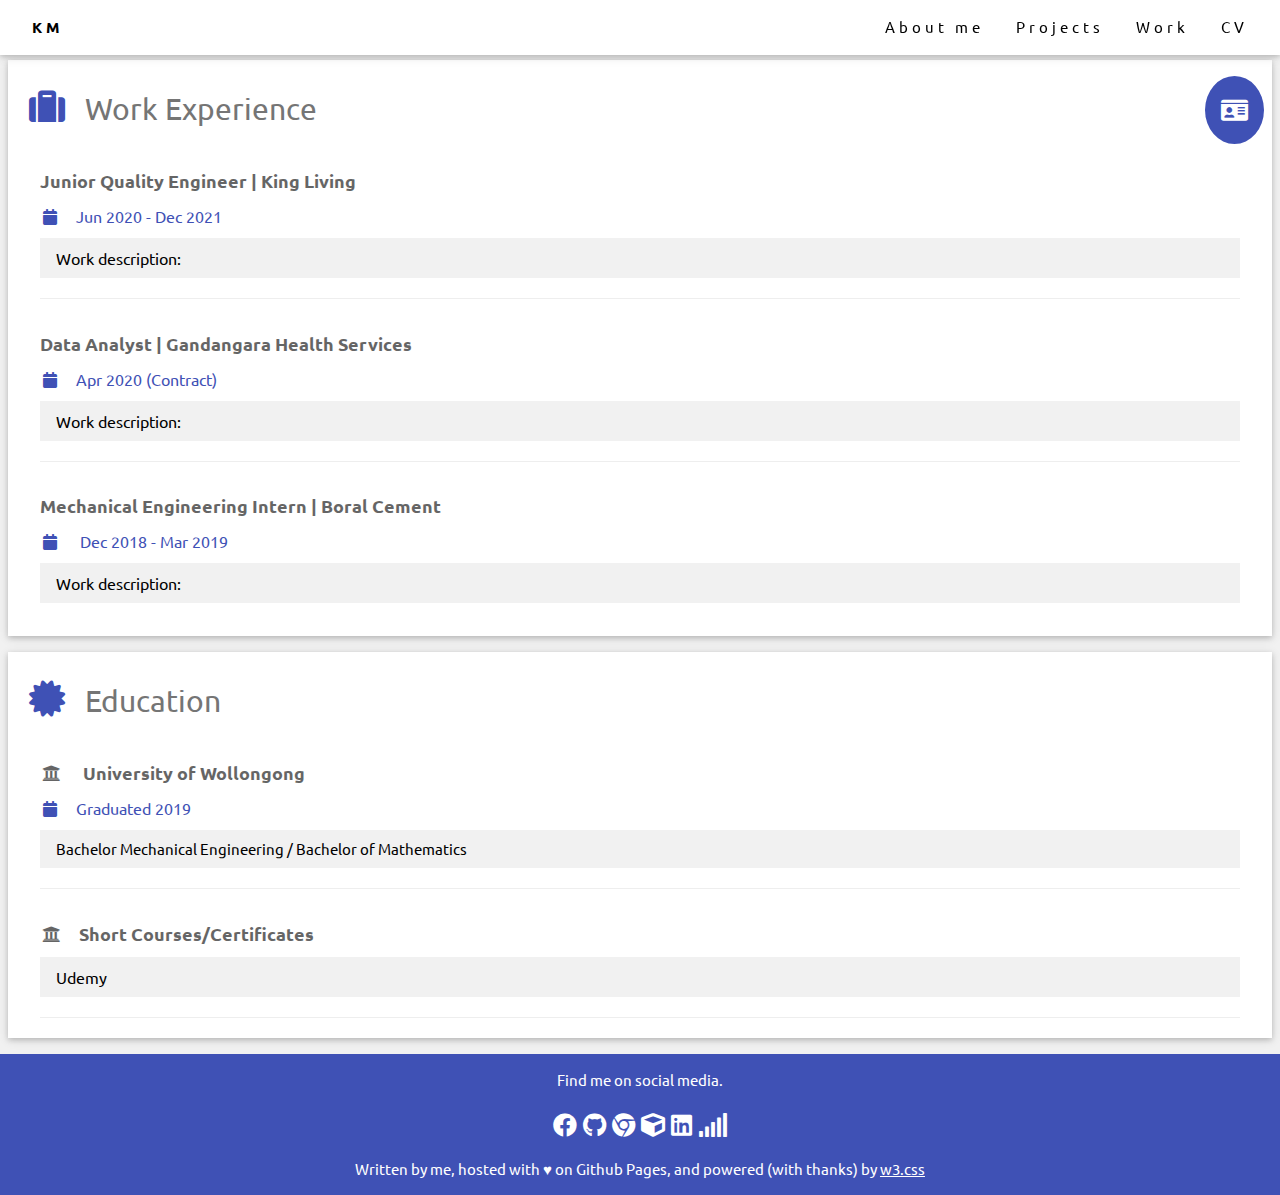
==== resume.html @ 915eda31 "removed development clutter" ====
<!DOCTYPE html>
<html>
<title>Resume</title>
<meta charset="UTF-8">
<meta name="viewport" content="width=device-width, initial-scale=1">
<link rel="stylesheet" href="https://www.w3schools.com/w3css/4/w3.css">
<link rel='stylesheet' href='https://fonts.googleapis.com/css?family=Roboto'>
<link rel="stylesheet" href="https://cdnjs.cloudflare.com/ajax/libs/font-awesome/5.15.4/css/all.min.css"
    integrity="sha512-1ycn6IcaQQ40/MKBW2W4Rhis/DbILU74C1vSrLJxCq57o941Ym01SwNsOMqvEBFlcgUa6xLiPY/NS5R+E6ztJQ=="
    crossorigin="anonymous" referrerpolicy="no-referrer" />
<link rel="stylesheet" href="https://cdnjs.cloudflare.com/ajax/libs/font-awesome/5.15.4/css/solid.min.css"
    integrity="sha512-tk4nGrLxft4l30r9ETuejLU0a3d7LwMzj0eXjzc16JQj+5U1IeVoCuGLObRDc3+eQMUcEQY1RIDPGvuA7SNQ2w=="
    crossorigin="anonymous" referrerpolicy="no-referrer" />
<link rel="stylesheet" href="https://raw.githubusercontent.com/km594/krispinmoutia/master/styles.css">
<!-- Import the component -->
<script type="module" src="https://unpkg.com/@google/model-viewer/dist/model-viewer.min.js"></script>
<!-- <script src="https://cdnjs.cloudflare.com/ajax/libs/prism/1.25.0/components/prism-powerquery.min.js"
    integrity="sha512-uq1mDYkZ8vbtBEBIoIwYUBBCoOPeQgE+KQ9EWdJ4rC52qteO2+h96q6BT9aADviiaVFbtghqyRlEjWlHDANf2w=="
    crossorigin="anonymous" referrerpolicy="no-referrer"></script> -->
<link rel="stylesheet" href="https://cdn.jsdelivr.net/npm/prismjs@1.20.0/themes/prism-okaidia.min.css">
<link rel="stylesheet"
    href="https://cdn.jsdelivr.net/npm/prismjs@1.20.0/plugins/line-numbers/prism-line-numbers.min.css">
<link rel="preconnect" href="https://fonts.googleapis.com">
<link rel="preconnect" href="https://fonts.gstatic.com" crossorigin>
<link rel="preconnect" href="https://fonts.googleapis.com">
<link rel="preconnect" href="https://fonts.gstatic.com" crossorigin>
<link href="https://fonts.googleapis.com/css2?family=Roboto:wght@100;300&family=Ubuntu:wght@300&display=swap"
    rel="stylesheet">
<style>
    .scaled {
        transform: scale(1);
        transition: scale 0.3s;
    }

    .scaled:hover {
        transform: scale(1.25);
    }

    .sidebar {
        height: 100%;
        width: 0;
        position: fixed;
        z-index: 1;
        top: 0;
        left: 0;
        background-color: #111;
        overflow-x: hidden;
        transition: 0.5s;
        /* padding-top: 60px; */
        color: white;
    }

    .sidebar a {
        padding: 8px 8px 8px 32px;
        text-decoration: none;
        font-size: 25px;
        color: #818181;
        display: block;
        transition: 0.3s;
    }

    .sidebar a:hover {
        color: #f1f1f1;
    }

    .sidebar .closebtn {
        z-index: 10;
        position: absolute;
        top: 0;
        right: 25px;
        font-size: 36px;
        margin-left: 50px;
    }

    #sidebar-overlay {
        top: 0;
        height: 100vh;
        width: 100vw;
        z-index: 0;
        background: black;
        position: absolute;
        opacity: 0.4;
    }

    .openbtn {
        font-size: 20px;
        cursor: pointer;
        background-color: #111;
        color: white;
        padding: 10px 15px;
        border: none;
    }

    .openbtn:hover {
        background-color: #444;
    }

    #main {
        transition: margin-left .5s;
        padding: 16px;
    }

    #topnav {
        transition: top 0.3s;
    }

    #hamburger-menu {
        position: fixed;
        width: 100%;
        z-index: 1;
        transition: top 0.3s;
    }

    /* .mobile-nav {
        display: none !important;
    } */

    /* On smaller screens, where height is less than 450px, change the style of the sidenav (less padding and a smaller font size) */
    @media screen and (max-height: 450px) {
        .sidebar {
            padding-top: 15px;
        }

        .sidebar a {
            font-size: 18px;
        }

        /* .mobile-nav {
            display: inline-block !important;
        } */
    }

    /* @media screen and (max-width: 600px) {
        .mobile-hide {
            display: none;
        }
    } */

    /* Add a black background color to the top navigation */
    .topnav {
        background-color: #333;
        overflow: hidden;
        position: fixed;
        transition: top 0.3s;
        /* Transition effect when sliding down (and up) */
    }

    /* Style the links inside the navigation bar */
    .topnav a {
        float: left;
        display: block;
        color: #f2f2f2;
        text-align: center;
        padding: 14px 16px;
        text-decoration: none;
        font-size: 17px;
    }

    /* Add an active class to highlight the current page */
    .active {
        background-color: #04AA6D;
        color: white;
    }

    /* Hide the link that should open and close the topnav on small screens */
    .topnav .icon {
        display: none;
    }

    /* Dropdown container - needed to position the dropdown content */
    .dropdown {
        float: left;
        overflow: hidden;
    }

    /* Style the dropdown button to fit inside the topnav */
    .dropdown .dropbtn {
        font-size: 17px;
        border: none;
        outline: none;
        color: white;
        padding: 14px 16px;
        background-color: inherit;
        font-family: inherit;
        margin: 0;
    }

    /* Style the dropdown content (hidden by default) */
    .dropdown-content {
        display: none;
        position: absolute;
        background-color: #f9f9f9;
        min-width: 160px;
        box-shadow: 0px 8px 16px 0px rgba(0, 0, 0, 0.2);
        z-index: 1;
    }

    /* Style the links inside the dropdown */
    .dropdown-content a {
        float: none;
        color: black;
        padding: 12px 16px;
        text-decoration: none;
        display: block;
        text-align: left;
    }

    /* Add a dark background on topnav links and the dropdown button on hover */
    .topnav a:hover,
    .dropdown:hover .dropbtn {
        background-color: #555;
        color: white;
    }

    /* Add a grey background to dropdown links on hover */
    .dropdown-content a:hover {
        background-color: #ddd;
        color: black;
    }

    /* Show the dropdown menu when the user moves the mouse over the dropdown button */
    .dropdown:hover .dropdown-content {
        display: block;
    }

    /* When the screen is less than 600 pixels wide, hide all links, except for the first one ("Home"). Show the link that contains should open and close the topnav (.icon) */
    @media screen and (max-width: 600px) {

        .topnav a:not(:first-child),
        .dropdown .dropbtn {
            display: none;
        }

        .topnav a.icon {
            float: right;
            display: block;
        }
    }

    /* The "responsive" class is added to the topnav with JavaScript when the user clicks on the icon. This class makes the topnav look good on small screens (display the links vertically instead of horizontally) */
    @media screen and (max-width: 600px) {
        .topnav.responsive {
            position: relative;
        }

        .topnav.responsive a.icon {
            position: absolute;
            right: 0;
            top: 0;
        }

        .topnav.responsive a {
            float: none;
            display: block;
            text-align: left;
        }

        .topnav.responsive .dropdown {
            float: none;
        }

        .topnav.responsive .dropdown-content {
            position: relative;
        }

        .topnav.responsive .dropdown .dropbtn {
            display: block;
            width: 100%;
            text-align: left;
        }
    }

    .dev-show {
        /* display: block !important; */
    }

    .dev-hide {
        /* display: none; */
    }

    .dark-mode {
        background-color: #333;
        color: white;
    }

    html,
    body,
    h1,
    h2,
    h3,
    h4,
    h5,
    h6 {
        font-family: "Ubuntu", sans-serif
    }

    code[class*="language-"],
    pre[class*="language-"] {
        /* white-space: normal !important; */
        word-break: break-word !important;
    }

    .slideUp {
        animation-name: slideUp;
        -webkit-animation-name: slideUp;
        animation-duration: 1s;
        -webkit-animation-duration: 1s;
        visibility: visible;
    }

    @keyframes slideUp {
        0% {
            opacity: 0;
            -webkit-transform: translateY(70%);
        }

        100% {
            opacity: 1;
            -webkit-transform: translateY(0%);
        }
    }

    @-webkit-keyframes slideUp {
        0% {
            opacity: 0;
            -webkit-transform: translateY(70%);
        }

        100% {
            opacity: 1;
            -webkit-transform: translateY(0%);
        }
    }

    #profile-pic {
        opacity: 0.5;
    }

    #navbar {
        background-color: #333;
        position: fixed;
        top: 0;
        width: 100%;
        display: block;
        transition: top 0.3s;
    }

    #navbar a {
        float: left;
        display: block;
        color: #f2f2f2;
        text-align: center;
        padding: 15px;
        text-decoration: none;
        font-size: 17px;
    }

    #navbar a:hover {
        background-color: #ddd;
        color: black;
    }

    /* Create the background for the splash */
    .full-page-splash.backdrop {
        background-color: black;
        color: white;
        /* z-index: 99999; */
        height: 100vh;
        width: 100vw;
    }

    /* .full-page-splash{
        top: 60px;
    } */

    .start-btn {
        height: calc(100vh/3);
    }

    .start-banner {
        height: calc(100vh/3);
        background-image: linear-gradient(rgba(0, 0, 0, 0.5), rgba(0, 0, 0, 0.5)), url("https://raw.githubusercontent.com/km594/krispinmoutia/master/pics/logo-2530x2530.png");
        background-color: black;
        background-position: center;
        background-repeat: no-repeat;
        background-size: contain;
        position: relative;
        font-size: larger;
    }

    .text-wrap {
        word-wrap: break-word;
        white-space: normal;
        /* flex-wrap: wrap; */
    }

    .full-width {
        margin-left: calc(50% - 50vw);
        margin-right: calc(50% - 50vw);
    }

    div.w3-sticky {
        position: -webkit-sticky;
        /* Safari */
        position: sticky;
        top: 0;
        height: 0;
        z-index: 1;
    }

    .w3-circle {
        /* height: 25px;
        width: 25px; */
        background-color: #bbb;
        border-radius: 50%;
        /* display: inline-block; */
    }

    .centre-vert {
        display: flex;
        justify-content: center;
        flex-direction: column;
    }
</style>

<body class="w3-light-grey">
    <!-- Navbar (sit on top) -->
    <div id="topnav" class="w3-top">
        <div class="w3-bar w3-white w3-wide w3-padding w3-card">
            <a href="#" class="w3-bar-item w3-button"><b>KM</b></a>
            <!-- Float links to the right. Hide them on small screens -->
            <a href="javascript:void(0);"
                class="w3-bar-item w3-right w3-button icon w3-hide-large w3-hide-medium w3-show-small"
                onclick="toggleShow('hamburger-menu');">&#9776;</a>
            <div id="navbar-items" class="w3-right w3-hide-small">
                <a href="#about" class="w3-bar-item w3-button">About me</a>
                <a href="#projects" class="w3-bar-item w3-button">Projects</a>
                <a href="#work" class="w3-bar-item w3-button">Work</a>
                <a href="https://km594.github.io/krispinmoutia/resume.html" class="w3-bar-item w3-button">CV</a>
                <!-- <a href="https://krispinm.w3spaces.com/resume" class="w3-bar-item w3-button">CV</a> -->
                <!-- add flip transition to resume page? -->
            </div>
        </div>
        <div id="hamburger-menu" class="w3-bar-block w3-hide w3-hide-medium w3-hide-large w3-white w3-card-4">
            <ul class="w3-ul w3-hoverable">
                <li><a href="#home" class="w3-bar-item w3-button" onclick="toggleShow('hamburger-menu')">Home</a></li>
                <li><a href="#projects" class="w3-bar-item w3-button"
                        onclick="toggleShow('hamburger-menu')">Projects</a></li>
                <li><a href="#work" class="w3-bar-item w3-button" onclick="toggleShow('hamburger-menu')">Work</a></li>
                <li><a href="#about" class="w3-bar-item w3-button" onclick="toggleShow('hamburger-menu')">About me</a>
                </li>
                </li>
                <li><a href="https://km594.github.io/krispinmoutia/resume.html" class="w3-bar-item w3-button"
                        onclick="toggleShow('hamburger-menu')">CV</a></li>
            </ul>
        </div>
    </div>

    <!-- Sticky summary button -->
    <div id="summary-button" class="w3-sticky w3-right" style="top: 50px;">
        <!-- <button class="w3-btn w3-green w3-circle w3-padding-16 w3-margin"><i class="fas fa-id-card"></i></button> -->
        <!-- <button class="w3-btn w3-red w3-circle w3-padding-16 w3-display-topright"><i class="fas fa-id-card"></i></button> -->
        <button class="w3-circle w3-button w3-indigo w3-margin w3-xlarge w3-padding-16"
            onclick="toggleSidebar();toggleShow('sidebar-overlay')" title="Summary"><i class="fas fa-id-card"></i></button>
    </div>
    <!-- Navbar -->
    <div id="navbar" class="w3-top w3-margin-bottom topnav w3-hide">
        <div class="w3-bar w3-grey">
            <a href="javascript:void(0)" class="w3-bar-item w3-button w3-mobile w3-indigo" style="width:33%">Home</a>
            <a href="javascript:void(0)" onmouseover="this.innerHTML = 'Coming soon!'"
                onmouseout="this.innerHTML = 'Analytics'" class="w3-bar-item w3-button w3-mobile"
                style="width:33%">Analytics</a>
            <a href="javascript:void(0)" onmouseover="this.innerHTML = 'Coming soon!'"
                onmouseout="this.innerHTML = 'Engineering'" class="w3-bar-item w3-button w3-mobile"
                style="width:33%">Engineering</a>
        </div>
    </div>
    <!-- Page Container -->
    <div id="sidebar-overlay" class="w3-hide">
        <span>&nbsp;</span>
    </div>
    <div id="mySidebar" class="sidebar">
        <a href="javascript:void(0)" class="closebtn" onclick="closeSidebar()">&#10006;</a>
        <div id="info-panel" class="">
            <!-- <div id="info-panel" class="w3-third"> -->
            <div class="w3-white w3-text-grey w3-card-4">
                <div class="w3-display-container">
                    <div class="dev-show" style="background-color: black">
                        <img id="profile-pic"
                            src="https://raw.githubusercontent.com/km594/krispinmoutia/master/pics/profile_pic.jpg"
                            style="width:100%" alt="Avatar">
                    </div>
                    <!-- <caption class="w3-center">
                        Krispin Moutia
                    </caption> -->
                    <div class="w3-display-bottommiddle w3-container w3-text-white w3-indigo w3-block w3-center"
                        style="position:inherit !important;">
                        <h3 style="white-space: nowrap">Krispin Moutia</h3>
                    </div>
                </div>
                <div class="w3-container">
                    <p><i class="fa fa-briefcase fa-fw w3-margin-right w3-large w3-text-indigo"></i>Data Analyst |
                        Engineer | Developer</p>
                    <p><i class="fa fa-home fa-fw w3-margin-right w3-large w3-text-indigo"></i>Sydney, NSW</p>
                    <p><i class="fa fa-envelope fa-fw w3-margin-right w3-large w3-text-indigo"></i>kmoutia594@gmail.com
                    </p>
                    <!-- <p><i class="fa fa-phone fa-fw w3-margin-right w3-large w3-text-indigo"></i>1224435534</p> -->
                    <hr>

                    <p class="w3-large"><b><i class="fa fa-asterisk fa-fw w3-margin-right w3-text-indigo"></i>Skills</b>
                    </p>
                    <div style="overflow-y: auto">
                        <p>Mechanical Engineering</p>
                        <div class="w3-light-grey w3-round-xlarge w3-small">
                            <div class="w3-container w3-center w3-round-xlarge w3-indigo" style="width:90%">&nbsp;
                            </div>
                        </div>
                        <p>Data Analytics</p>
                        <div class="w3-light-grey w3-round-xlarge w3-small">
                            <div class="w3-container w3-center w3-round-xlarge w3-indigo" style="width:90%">
                                <div class="w3-center w3-text-white">&nbsp;</div>
                            </div>
                        </div>
                        <p>Quality Engineering</p>
                        <div class="w3-light-grey w3-round-xlarge w3-small">
                            <div class="w3-container w3-center w3-round-xlarge w3-indigo" style="width:85%">&nbsp;
                            </div>
                        </div>
                        <p>Web Development</p>
                        <div class="w3-light-grey w3-round-xlarge w3-small">
                            <div class="w3-container w3-center w3-round-xlarge w3-indigo" style="width:75%">&nbsp;
                            </div>
                        </div>
                    </div>
                    <br>

                    <p class="w3-large w3-text-theme">
                        <b><i class="fa fa-code fa-fw w3-margin-right w3-text-indigo"></i>Languages</b>
                    </p>
                    <div>
                        <!-- <div style="max-height: 30vh; overflow-y: auto"> -->
                        <p>Python</p>
                        <div class="w3-light-grey w3-round-xlarge w3-small w3-margin-right">
                            <div class="w3-container w3-center w3-round-xlarge w3-indigo" style="width:100%">&nbsp;
                            </div>
                        </div>
                        <!-- <div class="w3-light-grey w3-round-xlarge w3-small">
                    <div class="w3-round-xlarge w3-indigo" style="height:24px;width:100%"></div>
                </div> -->
                        <p>Power Query M</p>
                        <div class="w3-light-grey w3-round-xlarge w3-small w3-margin-right">
                            <div class="w3-container w3-center w3-round-xlarge w3-indigo" style="width:90%">&nbsp;
                            </div>
                        </div>
                        <!-- <div class="w3-light-grey w3-round-xlarge">
                    <div class="w3-round-xlarge w3-indigo" style="height:24px;width:90%"></div>
                </div> -->
                        <p>DAX</p>
                        <div class="w3-light-grey w3-round-xlarge w3-small w3-margin-right">
                            <div class="w3-container w3-center w3-round-xlarge w3-indigo" style="width:80%">&nbsp;
                            </div>
                        </div>
                        <!-- <div class="w3-light-grey w3-round-xlarge">
                    <div class="w3-round-xlarge w3-indigo" style="height:24px;width:80%"></div>
                </div> -->
                        <p>VBA</p>
                        <div class="w3-light-grey w3-round-xlarge w3-small w3-margin-right">
                            <div class="w3-container w3-center w3-round-xlarge w3-indigo" style="width:80%">&nbsp;
                            </div>
                        </div>
                        <!-- <div class="w3-light-grey w3-round-xlarge">
                    <div class="w3-round-xlarge w3-indigo" style="height:24px;width:80%"></div>
                </div> -->
                        <p>MATLAB</p>
                        <div class="w3-light-grey w3-round-xlarge w3-small w3-margin-right">
                            <div class="w3-container w3-center w3-round-xlarge w3-indigo" style="width:80%">&nbsp;
                            </div>
                        </div>
                        <!-- <div class="w3-light-grey w3-round-xlarge">
                    <div class="w3-round-xlarge w3-indigo" style="height:24px;width:80%"></div>
                </div> -->
                        <p>JavaScript/TypeScript</p>
                        <div class="w3-light-grey w3-round-xlarge w3-small w3-margin-right">
                            <div class="w3-container w3-center w3-round-xlarge w3-indigo" style="width:70%">&nbsp;
                            </div>
                        </div>
                        <!-- <div class="w3-light-grey w3-round-xlarge">
                    <div class="w3-round-xlarge w3-indigo" style="height:24px;width:70%"></div>
                </div> -->
                        <br>
                    </div>
                </div>
            </div>

            <!-- End Left Column -->
        </div>
    </div>
    <!-- Add w3-hide to main-content -->
    <div id="main-content" class="w3-content w3-margin-top w3-mobile"
        style="max-width:1400px; margin-top: 60px!important;">
        <!-- The Grid -->
        <div class="w3-row-padding">

            <!-- Right Column -->
            <div id="content-panel" class="">

                <div class="w3-container w3-card w3-white w3-margin-bottom">
                    <h2 class="w3-text-grey w3-padding-16">
                        <i class="fa fa-suitcase fa-fw w3-margin-right w3-xxlarge w3-text-indigo"></i>Work Experience
                    </h2>
                    <div class="w3-container">
                        <h5 class="w3-opacity"><b>Junior Quality Engineer | King Living</b></h5>
                        <h6 class="w3-text-indigo"><i class="fa fa-calendar fa-fw w3-margin-right"></i>Jun 2020 - Dec
                            2021
                        </h6>
                        <h6>
                            <button onclick="toggleShow('job1')" class="w3-button w3-light-grey w3-block w3-left-align">
                                Work description:
                            </button>
                        </h6>
                        <div id="job1" class="w3-hide w3-card dev-show">
                            <ul class="w3-ul ">
                                <li class="">
                                    <button class="w3-button w3-white w3-block w3-left-align"
                                        onclick="toggleShow('work-0-0')">
                                        Quality Improvement
                                        <!-- <a href="javascript:void(0)" onclick="toggleShow('work-0-0')">Quality improvement</a> -->
                                    </button>
                                    <div id="work-0-0" class="w3-hide dev-show">
                                        <ul class="w3-ul">
                                            <li class="w3-hover-light-grey">Consumer data analysis</li>
                                            <li class="w3-hover-light-grey">Troubleshooting</li>
                                            <li class="w3-hover-light-grey">Process improvement</li>
                                        </ul>
                                    </div>
                                </li>
                                <li class="">
                                    <button class="w3-button w3-white w3-block w3-left-align"
                                        onclick="toggleShow('work-0-1')">Product design</button>
                                </li>
                                <li class="">
                                    <button class="w3-button w3-white w3-block w3-left-align"
                                        onclick="toggleShow('work-0-2')">Process design</button>
                                </li>
                                <li class="">
                                    <button class="w3-button w3-white w3-block w3-left-align"
                                        onclick="toggleShow('work-0-3')">Factory planning</button>
                                </li>
                                <li class="">
                                    <button class="w3-button w3-white w3-block w3-left-align"
                                        onclick="toggleShow('work-0-4')">Project management</button>
                                </li>
                                <li class="">
                                    <button class="w3-button w3-white w3-block w3-left-align"
                                        onclick="toggleShow('work-0-5')">Business intelligence &amp; reporting</button>
                                </li>
                                <li class="">
                                    <button class="w3-button w3-white w3-block w3-left-align"
                                        onclick="toggleShow('work-0-6')">Report development (Python/Power
                                        BI/SAP)</button>
                                </li>
                                <li class="">
                                    <button class="w3-button w3-white w3-block w3-left-align"
                                        onclick="toggleShow('work-0-7')">Web development</button>
                                </li>
                                <li class="">
                                    <button class="w3-button w3-white w3-block w3-left-align"
                                        onclick="toggleShow('work-0-8')">Machine learning</button>
                                </li>
                            </ul>
                        </div>
                        <hr>
                    </div>
                    <div class="w3-container">
                        <h5 class="w3-opacity"><b>Data Analyst | Gandangara Health Services</b></h5>
                        <h6 class="w3-text-indigo"><i class="fa fa-calendar fa-fw w3-margin-right"></i>Apr 2020
                            (Contract)</h6>
                        <h6>
                            <button onclick="toggleShow('job2')" class="w3-button w3-light-grey w3-block w3-left-align">
                                Work description:
                            </button>
                        </h6>
                        <div id="job2" class="w3-hide  dev-show">
                            <ul class="w3-ul w3-hoverable w3-card">
                                <li>Reporting &amp; analytics</li>
                            </ul>
                        </div>
                        <hr>
                    </div>
                    <div class="w3-container">
                        <h5 class="w3-opacity"><b>Mechanical Engineering Intern | Boral Cement</b></h5>
                        <h6 class="w3-text-indigo"><i class="fa fa-calendar fa-fw w3-margin-right"></i> Dec 2018 - Mar
                            2019</h6>
                        <h6>
                            <button onclick="toggleShow('job3')" class="w3-button w3-light-grey w3-block w3-left-align">
                                Work description:
                            </button>
                        </h6>
                        <div id="job3" class="w3-hide dev-show">
                            <ul class="w3-ul  w3-card">
                                <li>Mechanical engineering</li>
                                <li>Project management</li>
                            </ul>
                        </div>
                        <br>
                    </div>
                </div>

                <div class="w3-container w3-card w3-white w3-margin-bottom">
                    <h2 class="w3-text-grey w3-padding-16">
                        <i class="fa fa-certificate fa-fw w3-margin-right w3-xxlarge w3-text-indigo"></i>Education
                    </h2>
                    <div class="w3-container">
                        <h5 class="w3-opacity"><i class="fa fa-university fa-fw w3-margin-right"></i>
                            <b>University of Wollongong</b>
                        </h5>
                        <h6 class="w3-text-indigo">
                            <i class="fa fa-calendar fa-fw w3-margin-right"></i>Graduated 2019
                        </h6>
                        <button onclick="toggleShow('uni')"
                            class="w3-button w3-light-grey w3-block w3-left-align text-wrap">
                            Bachelor Mechanical Engineering / Bachelor of Mathematics</button>
                        <div id="uni" class="w3-hide w3-border">
                            <ul class="w3-ul w3-hoverable">
                                <li><a href="javascript:void(0)" onclick="toggleShow('uni-certs')">Certificates</a>
                                    <div id="uni-certs" class="w3-hide">
                                        <ul class="w3-ul ">
                                            <img src="https://krispinm.w3spaces.com/BMath_Testamur.jpg"
                                                style="width:100%;">
                                            <hr>
                                            <img src="https://krispinm.w3spaces.com/BE_Testamur.jpg"
                                                style="width:100%;">
                                        </ul>
                                    </div>
                                </li>
                            </ul>
                        </div>
                        <hr>
                    </div>
                    <div class="w3-container">
                        <h5 class="w3-opacity"><i class="fa fa-university fa-fw w3-margin-right"></i><b>Short
                                Courses/Certificates</b></h5>
                        <h6 class="w3-text-indigo">
                            <button onclick="toggleShow('courses1')"
                                class="w3-button w3-light-grey w3-block w3-left-align">
                                Udemy
                            </button>
                        </h6>
                        <div id="courses1" class="w3-hide w3-card">
                            <ul class="w3-ul w3-hoverable">
                                <li><a
                                        href="https://www.udemy.com/share/101qYw3@DErRY6vwxH1xu_rbcvy0sPk_DNWztECVymsWe1fkJfQMplrT87gulDncHvdy6xpu/">The
                                        Complete Web Developer Bootcamp</a></li>
                                <li><a
                                        href="https://www.udemy.com/share/101Yp63@O47toeVT7rovB0hYAo4VChU1i-CuSQ9VE_IBpxK1uRPMpyHffklkUs-RFb7QFr34/">Modern
                                        Javascript from the Beginning</a></li>
                                <li><a
                                        href="https://www.udemy.com/share/101WfW3@wDykQILIKfTClJZSPMD22xsRnwZ658hwJmKl42ZlKFc3MbmiiLoxiZ_C4iEOCOTB/">Machine
                                        Learning A-Z</a></li>
                                <li><a
                                        href="https://www.udemy.com/share/101Wac3@yhqIOxMT5fyZZAkr_xziKDMQgfUq9uzFduQqlxsNwvK2Fk_UVP9Oq9UlQ5I2FYqT/">Learn
                                        Python Programming Masterclass</a></li>
                                <li><a
                                        href="https://www.udemy.com/share/101WeW3@yRsxYpIVFfRv9Gw4Dd5Sm74Z2la04JgGJsJSGyXl9x0ndRJPHZp3o3ABKwSpcwth/">Automate
                                        the Boring Stuff with Python</a></li>
                                <li><a
                                        href="https://www.udemy.com/share/101Wn03@glr6d0AR27ExoNzlSn1tYljcp5S_78r5yLmrYl84xsMK5L6-mf15o7t7Tq0X9slU/">Java
                                        Programming Masterclass</a></li>
                                <li><a
                                        href="https://www.udemy.com/share/101WsU3@sRDqF3E52o4chGQ33ZDZhixPp6GtLFBECen2CyRxLo2sFHRW12xFb5gPo3dxYmFi/">The
                                        Complete SQL Bootcamp</a></li>
                            </ul>
                        </div>
                        <hr>
                    </div>
                </div>

                <!-- End Right Column -->
            </div>

            <!-- End Grid -->
        </div>

        <!-- End Page Container -->
    </div>
    <script>
        // toggles display of elements selected by id
        function toggleShow(id) {
            var x = document.getElementById(id);
            // TODO: check display state
            // show
            if (!x.classList.contains("w3-show")) {
                x.classList.add("w3-show");
                if (x.classList.contains("w3-hide")) {
                    x.classList.remove("w3-hide");
                }
            } else {
                //hide
                if (x.classList.contains("w3-show")) {
                    x.classList.remove("w3-show");
                }
                if (id == "hamburger-menu") {
                    setTimeout(() => { x.classList.add("w3-hide"); }, 300);
                } else {
                    x.classList.add("w3-hide");
                }
            }
            setMenuPos();
        }

        function setMenuPos() {
            const hamburgerMenu = document.getElementById('hamburger-menu');
            const topnav = document.getElementById('topnav');
            if (hamburgerMenu.classList.contains("w3-show")) {
                hamburgerMenu.style.top = topnav.offsetHeight.toString() + 'px'
            } else {
                hamburgerMenu.style.top = '-600px';
            }
        }

        function toggleSidebar() {
            var sidebar = document.getElementById("mySidebar");
            var mainContent = document.getElementById("main");
            // check for screen width
            if (window.innerWidth > 1000) {
                // check for sidebar state
                if (sidebar.style.width === "0px" || sidebar.style.width === "") {
                    sidebar.style.width = "33%";
                    mainContent.style.marginLeft = "33%";
                } else {
                    sidebar.style.width = "0";
                    mainContent.style.marginLeft = "0";
                }
            } else if (window.innerWidth > 600) {
                if (sidebar.style.width === "0px" || sidebar.style.width === "") {
                    sidebar.style.width = "50%";
                    mainContent.style.marginLeft = "50%";
                } else {
                    sidebar.style.width = "0";
                    mainContent.style.marginLeft = "0";
                }
            } else {
                if (sidebar.style.width === "0px" || sidebar.style.width === "") {
                    sidebar.style.width = "100%";
                    mainContent.style.marginLeft = "100%";
                } else {
                    sidebar.style.width = "0";
                    mainContent.style.marginLeft = "0";
                }
            }
        }

        function closeSidebar() {
            document.getElementById("mySidebar").style.width = "0";
            document.getElementById("main").style.marginLeft = "0";
            toggleShow("sidebar-overlay");
        }

        var prevScrollpos = window.pageYOffset;
        window.onscroll = function () {

            // collapsing navbar
            const currentScrollPos = window.pageYOffset;
            const topnav = document.getElementById("topnav");
            const hamburgerMenu = document.getElementById("hamburger-menu");
            const topnavHeight = topnav.style.height
            // hide hamburger-menu
            hamburgerMenu.style.top = "-600px";
            if (hamburgerMenu.classList.contains('w3-show')) {
                toggleShow("hamburger-menu");
            }
            if (prevScrollpos > currentScrollPos) { //scrolling down
                // move navbar to top of screen
                topnav.style.top = "0";
            } else { //scrolling up
                // move navbar off page
                topnav.style.top = "-60px";
            }
            // }
            prevScrollpos = currentScrollPos;
            if (prevScrollpos == 0) {
                topnav.classList.remove("w3-border-bottom");
            } else {
                if (!topnav.classList.contains("w3-border-bottom")) {
                    topnav.classList.add("w3-border-bottom");
                }
            }

        }
        
    </script>

</body>
<footer>
    <!-- script tag -->
    <script src="https://cdn.jsdelivr.net/npm/prismjs@1.20.0/prism.min.js"></script>
    <script src="https://cdn.jsdelivr.net/npm/prismjs@1.20.0/plugins/line-numbers/prism-line-numbers.min.js"></script>

    <!-- All individual language files -->
    <script src="https://cdn.jsdelivr.net/npm/prismjs@1.20.0/components/prism-dax.min.js"></script>
    <script src="https://cdn.jsdelivr.net/npm/prismjs@1.20.0/components/prism-powerquery.min.js"></script>
    <div class="w3-container w3-indigo w3-center">
        <p>Find me on social media.</p>
        <div class="w3-xlarge">
            <a href="javascript:void(0)"><i class="fab fa-facebook w3-hover-opacity scaled"></i></a>
            <a href="https://github.com/km594"><i class="fab fa-github w3-hover-opacity scaled"></i></a>
            <a href="javascript:void(0)"><i class="fab fa-chrome w3-hover-opacity scaled"></i></a>
            <a href="https://grabcad.com/krispin.moutia-2"><i class="fa fa-cube w3-hover-opacity scaled"></i></a>
            <a href="https://www.linkedin.com/in/kmoutia594/"><i
                    class="fab fa-linkedin w3-hover-opacity scaled"></i></a>
            <a href="javascript:void(0)"><i class="fa fa-signal w3-hover-opacity scaled"></i></a>
        </div>
        <p class="">Written by me, hosted with &#9829; on Github Pages, and powered (with thanks) by <a
                href="https://www.w3schools.com/w3css/default.asp" title="W3.CSS" target="_blank"
                class="w3-hover-text-green">w3.css</a></p>
    </div>
</footer>

</html>
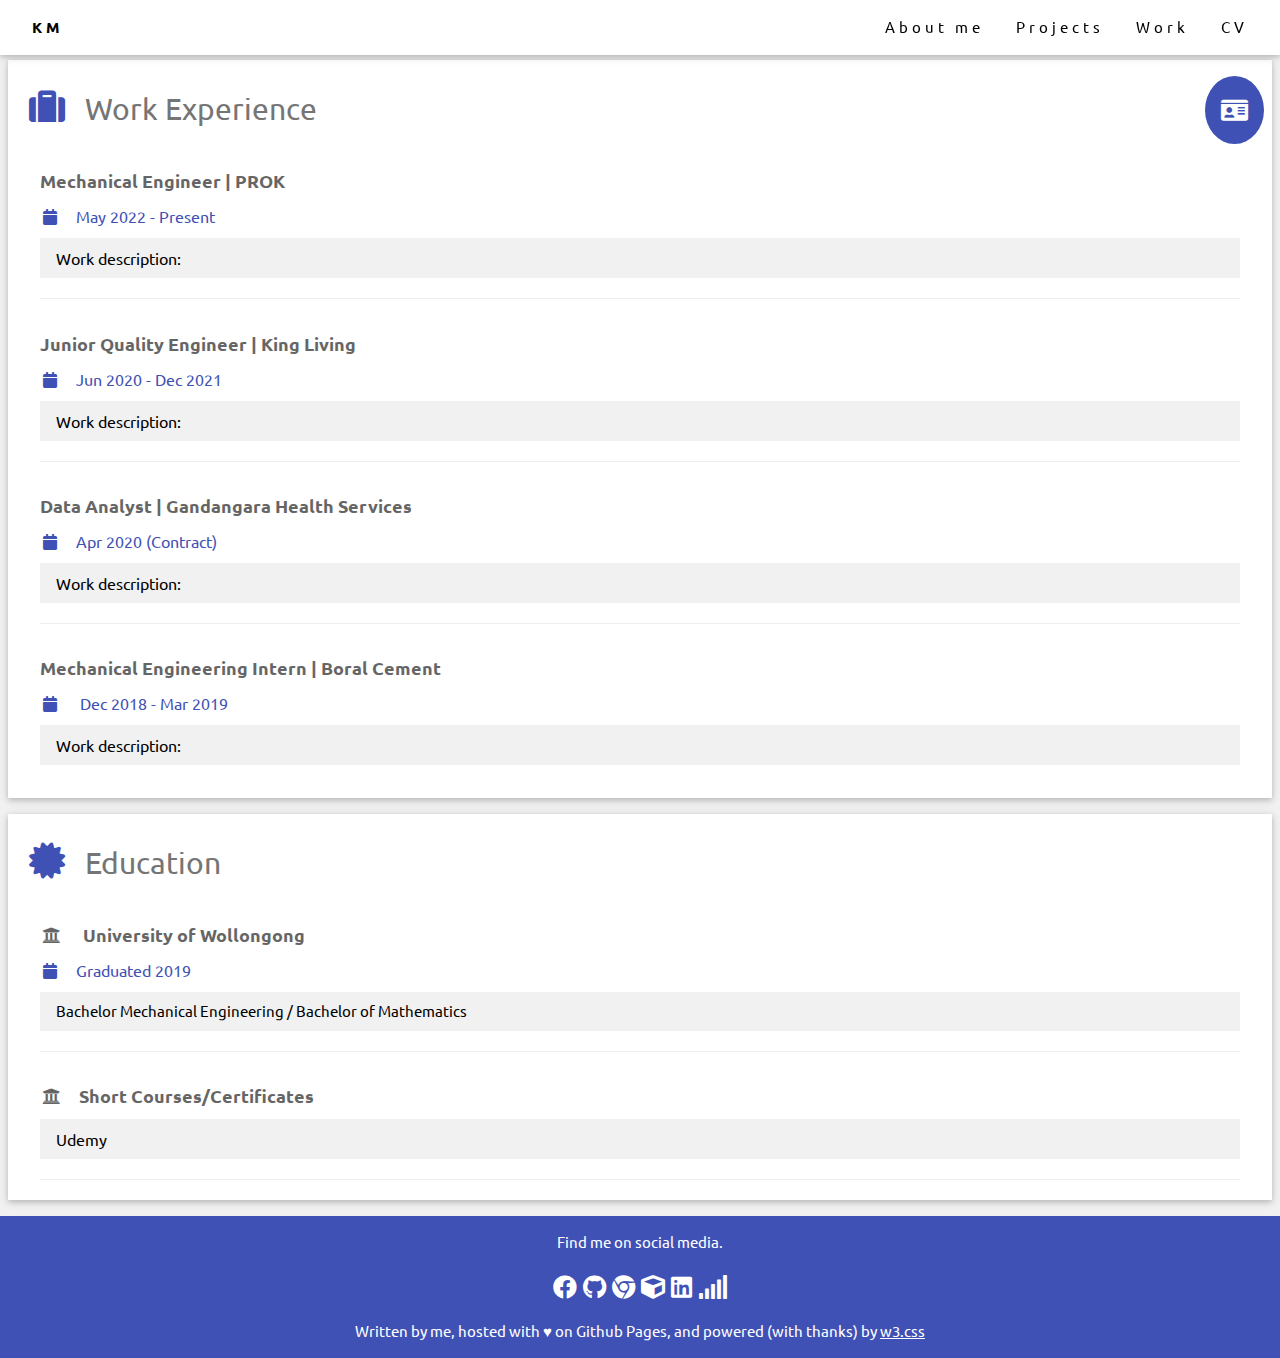
==== commit db86662d: "add prok work history" ====
--- a/resume.html
+++ b/resume.html
@@ -427,15 +427,15 @@
     <!-- Navbar (sit on top) -->
     <div id="topnav" class="w3-top">
         <div class="w3-bar w3-white w3-wide w3-padding w3-card">
-            <a href="#" class="w3-bar-item w3-button"><b>KM</b></a>
+            <a href="https://km594.github.io/krispinmoutia/" class="w3-bar-item w3-button"><b>KM</b></a>
             <!-- Float links to the right. Hide them on small screens -->
             <a href="javascript:void(0);"
                 class="w3-bar-item w3-right w3-button icon w3-hide-large w3-hide-medium w3-show-small"
                 onclick="toggleShow('hamburger-menu');">&#9776;</a>
             <div id="navbar-items" class="w3-right w3-hide-small">
-                <a href="#about" class="w3-bar-item w3-button">About me</a>
-                <a href="#projects" class="w3-bar-item w3-button">Projects</a>
-                <a href="#work" class="w3-bar-item w3-button">Work</a>
+                <a href="https://km594.github.io/krispinmoutia/#about" class="w3-bar-item w3-button">About me</a>
+                <a href="https://km594.github.io/krispinmoutia/#projects" class="w3-bar-item w3-button">Projects</a>
+                <a href="https://km594.github.io/krispinmoutia/#work" class="w3-bar-item w3-button">Work</a>
                 <a href="https://km594.github.io/krispinmoutia/resume.html" class="w3-bar-item w3-button">CV</a>
                 <!-- <a href="https://krispinm.w3spaces.com/resume" class="w3-bar-item w3-button">CV</a> -->
                 <!-- add flip transition to resume page? -->
@@ -443,12 +443,12 @@
         </div>
         <div id="hamburger-menu" class="w3-bar-block w3-hide w3-hide-medium w3-hide-large w3-white w3-card-4">
             <ul class="w3-ul w3-hoverable">
-                <li><a href="#home" class="w3-bar-item w3-button" onclick="toggleShow('hamburger-menu')">Home</a></li>
-                <li><a href="#projects" class="w3-bar-item w3-button"
+                <li><a href="https://km594.github.io/krispinmoutia" class="w3-bar-item w3-button" onclick="toggleShow('hamburger-menu')">Home</a></li>
+                <li><a href="https://km594.github.io/krispinmoutia/#about" class="w3-bar-item w3-button" onclick="toggleShow('hamburger-menu')">About me</a>
+                </li>
+                <li><a href="https://km594.github.io/krispinmoutia/#projects" class="w3-bar-item w3-button"
                         onclick="toggleShow('hamburger-menu')">Projects</a></li>
-                <li><a href="#work" class="w3-bar-item w3-button" onclick="toggleShow('hamburger-menu')">Work</a></li>
-                <li><a href="#about" class="w3-bar-item w3-button" onclick="toggleShow('hamburger-menu')">About me</a>
-                </li>
+                <li><a href="https://km594.github.io/krispinmoutia/#work" class="w3-bar-item w3-button" onclick="toggleShow('hamburger-menu')">Work</a></li>
                 </li>
                 <li><a href="https://km594.github.io/krispinmoutia/resume.html" class="w3-bar-item w3-button"
                         onclick="toggleShow('hamburger-menu')">CV</a></li>
@@ -609,6 +609,43 @@
                         <i class="fa fa-suitcase fa-fw w3-margin-right w3-xxlarge w3-text-indigo"></i>Work Experience
                     </h2>
                     <div class="w3-container">
+                        <h5 class="w3-opacity"><b>Mechanical Engineer | PROK</b></h5>
+                        <h6 class="w3-text-indigo"><i class="fa fa-calendar fa-fw w3-margin-right"></i>May 2022 - Present
+                        </h6>
+                        <h6>
+                            <button onclick="toggleShow('job1')" class="w3-button w3-light-grey w3-block w3-left-align">
+                                Work description:
+                            </button>
+                        </h6>
+                        <div id="job1" class="w3-hide w3-card dev-show">
+                            <ul class="w3-ul ">
+                                <li class="">
+                                    <button class="w3-button w3-white w3-block w3-left-align"
+                                        onclick="toggleShow('work-0-0')">
+                                        Product Design
+                                        <!-- <a href="javascript:void(0)" onclick="toggleShow('work-0-0')">Quality improvement</a> -->
+                                    </button>
+                                    <div id="work-0-0" class="w3-hide dev-show">
+                                        <ul class="w3-ul">
+                                            <li class="w3-hover-light-grey">Consumer data analysis</li>
+                                            <li class="w3-hover-light-grey">Troubleshooting</li>
+                                            <li class="w3-hover-light-grey">Process improvement</li>
+                                        </ul>
+                                    </div>
+                                </li>
+                                <li class="">
+                                    <button class="w3-button w3-white w3-block w3-left-align"
+                                        onclick="toggleShow('work-0-2')">Process design</button>
+                                </li>
+                                <li class="">
+                                    <button class="w3-button w3-white w3-block w3-left-align"
+                                        onclick="toggleShow('work-0-4')">Project management</button>
+                                </li>
+                            </ul>
+                        </div>
+                        <hr>
+                    </div>
+                    <div class="w3-container">
                         <h5 class="w3-opacity"><b>Junior Quality Engineer | King Living</b></h5>
                         <h6 class="w3-text-indigo"><i class="fa fa-calendar fa-fw w3-margin-right"></i>Jun 2020 - Dec
                             2021
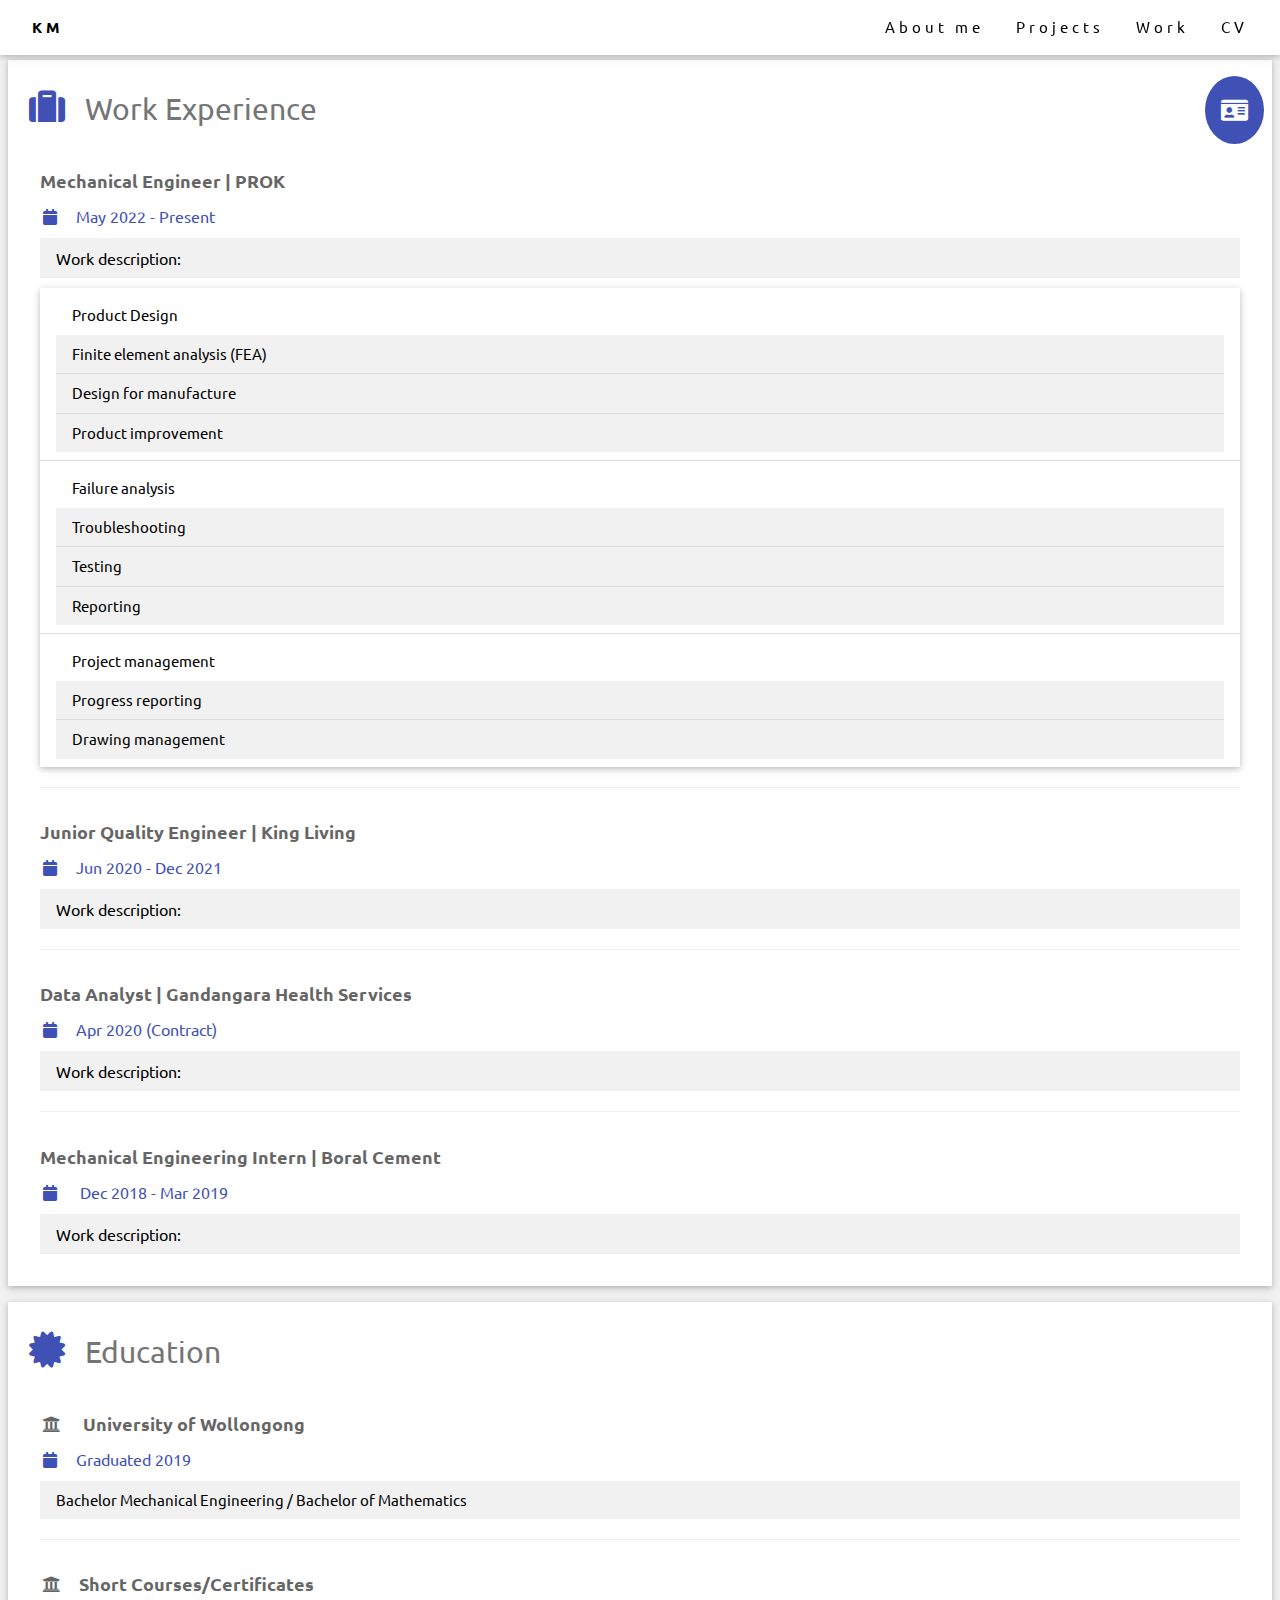
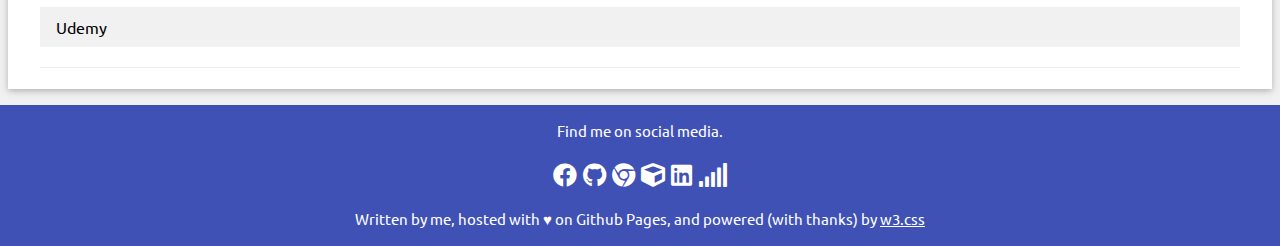
==== commit 5759356d: "update" ====
--- a/resume.html
+++ b/resume.html
@@ -422,6 +422,9 @@
         flex-direction: column;
     }
 </style>
+<script>
+    var dev = true;
+</script>
 
 <body class="w3-light-grey">
     <!-- Navbar (sit on top) -->
@@ -613,11 +616,11 @@
                         <h6 class="w3-text-indigo"><i class="fa fa-calendar fa-fw w3-margin-right"></i>May 2022 - Present
                         </h6>
                         <h6>
-                            <button onclick="toggleShow('job1')" class="w3-button w3-light-grey w3-block w3-left-align">
+                            <button onclick="toggleShow('job0')" class="w3-button w3-light-grey w3-block w3-left-align w3-hover-text-white">
                                 Work description:
                             </button>
                         </h6>
-                        <div id="job1" class="w3-hide w3-card dev-show">
+                        <div id="job0" class="w3-hide w3-card dev-show">
                             <ul class="w3-ul ">
                                 <li class="">
                                     <button class="w3-button w3-white w3-block w3-left-align"
@@ -625,21 +628,34 @@
                                         Product Design
                                         <!-- <a href="javascript:void(0)" onclick="toggleShow('work-0-0')">Quality improvement</a> -->
                                     </button>
-                                    <div id="work-0-0" class="w3-hide dev-show">
+                                    <div id="work-0-0" class="w3-hide dev-show w3-light-gray">
                                         <ul class="w3-ul">
-                                            <li class="w3-hover-light-grey">Consumer data analysis</li>
-                                            <li class="w3-hover-light-grey">Troubleshooting</li>
-                                            <li class="w3-hover-light-grey">Process improvement</li>
+                                            <li class="w3-hover-grey w3-hover-text-white">Finite element analysis (FEA)</li>
+                                            <li class="w3-hover-grey w3-hover-text-white">Design for manufacture</li>
+                                            <li class="w3-hover-grey w3-hover-text-white">Product improvement</li>
                                         </ul>
                                     </div>
                                 </li>
                                 <li class="">
                                     <button class="w3-button w3-white w3-block w3-left-align"
-                                        onclick="toggleShow('work-0-2')">Process design</button>
-                                </li>
-                                <li class="">
-                                    <button class="w3-button w3-white w3-block w3-left-align"
-                                        onclick="toggleShow('work-0-4')">Project management</button>
+                                    onclick="toggleShow('work-0-1')">Failure analysis</button>
+                                    <div id="work-0-1" class="w3-hide dev-show w3-light-gray">
+                                        <ul class="w3-ul">
+                                            <li class="w3-hover-grey w3-hover-text-white">Troubleshooting</li>
+                                            <li class="w3-hover-grey w3-hover-text-white">Testing</li>
+                                            <li class="w3-hover-grey w3-hover-text-white">Reporting</li>
+                                        </ul>
+                                    </div>
+                                </li>
+                                <li class="">
+                                    <button class="w3-button w3-white w3-block w3-left-align"
+                                    onclick="toggleShow('work-0-2')">Project management</button>
+                                    <div id="work-0-2" class="w3-hide dev-show w3-light-gray">
+                                        <ul class="w3-ul">
+                                            <li class="w3-hover-grey w3-hover-text-white">Progress reporting</li>
+                                            <li class="w3-hover-grey w3-hover-text-white">Drawing management</li>
+                                        </ul>
+                                    </div>
                                 </li>
                             </ul>
                         </div>
@@ -651,7 +667,7 @@
                             2021
                         </h6>
                         <h6>
-                            <button onclick="toggleShow('job1')" class="w3-button w3-light-grey w3-block w3-left-align">
+                            <button onclick="toggleShow('job1')" class="w3-button w3-light-grey w3-block w3-left-align w3-hover-text-white">
                                 Work description:
                             </button>
                         </h6>
@@ -713,7 +729,7 @@
                         <h6 class="w3-text-indigo"><i class="fa fa-calendar fa-fw w3-margin-right"></i>Apr 2020
                             (Contract)</h6>
                         <h6>
-                            <button onclick="toggleShow('job2')" class="w3-button w3-light-grey w3-block w3-left-align">
+                            <button onclick="toggleShow('job2')" class="w3-button w3-light-grey w3-block w3-left-align w3-hover-text-white">
                                 Work description:
                             </button>
                         </h6>
@@ -729,7 +745,7 @@
                         <h6 class="w3-text-indigo"><i class="fa fa-calendar fa-fw w3-margin-right"></i> Dec 2018 - Mar
                             2019</h6>
                         <h6>
-                            <button onclick="toggleShow('job3')" class="w3-button w3-light-grey w3-block w3-left-align">
+                            <button onclick="toggleShow('job3')" class="w3-button w3-light-grey w3-block w3-left-align w3-hover-text-white">
                                 Work description:
                             </button>
                         </h6>
@@ -953,4 +969,16 @@
     </div>
 </footer>
 
+<script>
+    window.onload = function (){
+        // alert("Hello world!");
+        if (dev){
+            toggleShow("job0");
+            toggleShow("work-0-0");
+            toggleShow("work-0-1");
+            toggleShow("work-0-2");
+        }
+    }
+</script>
+
 </html>
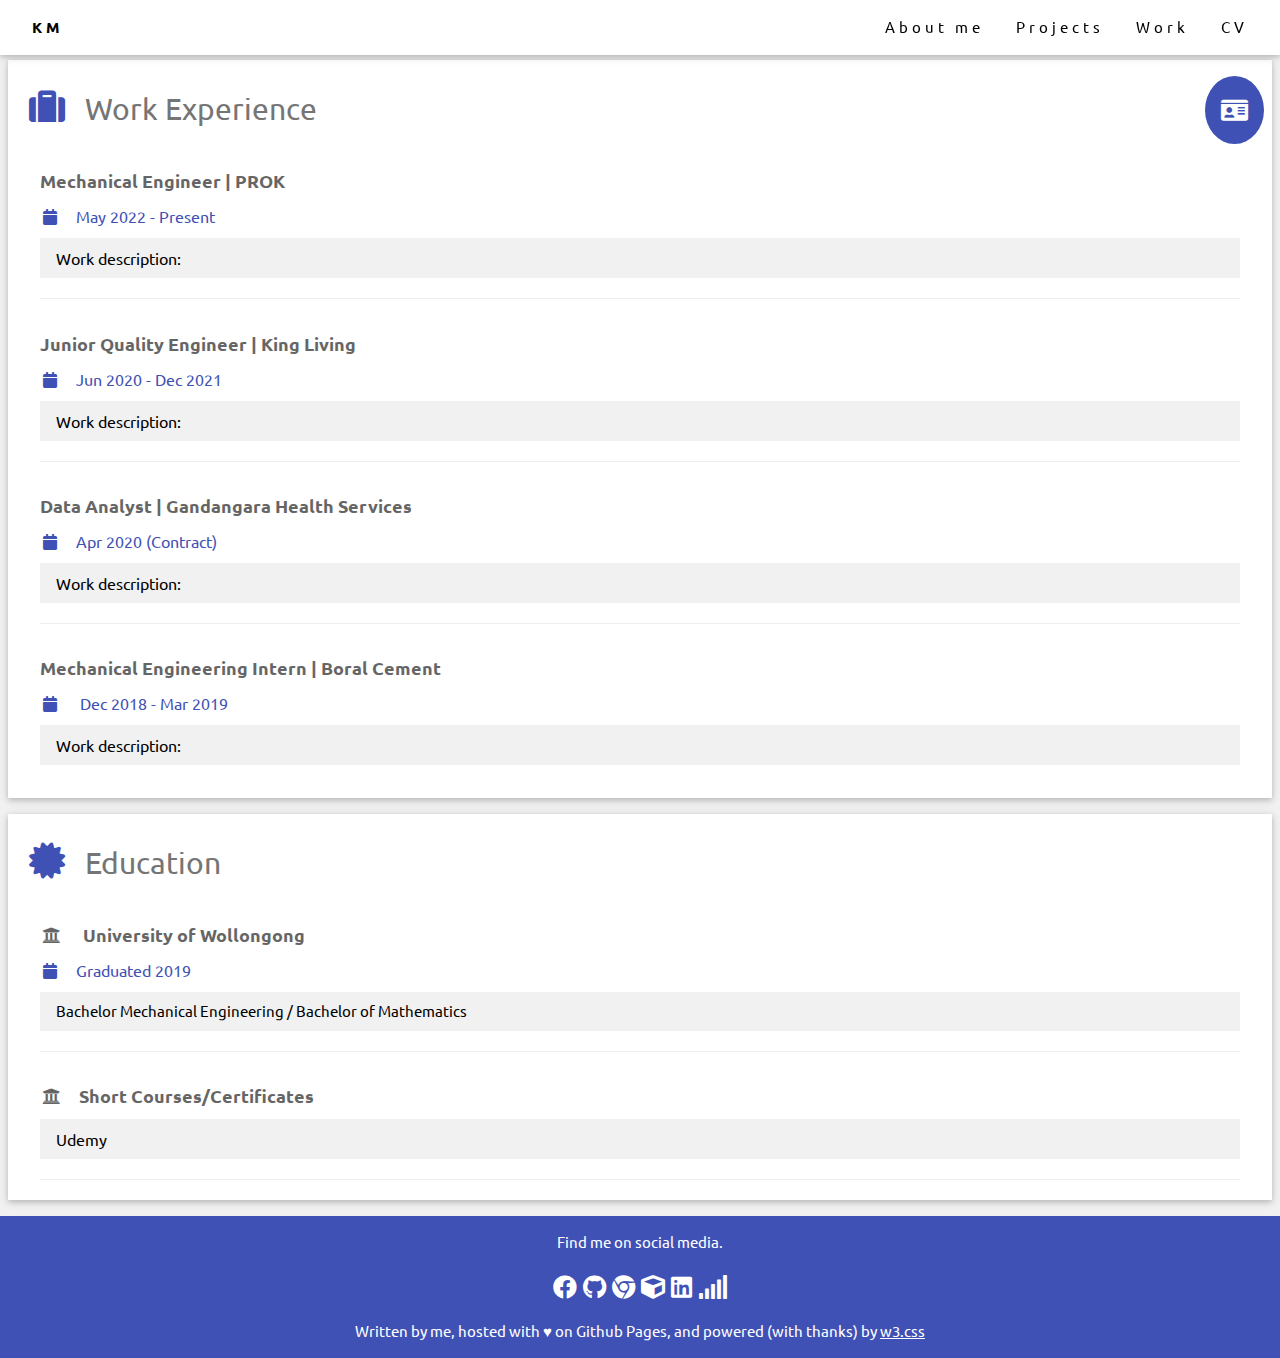
==== commit 5773c606: "dev off" ====
--- a/resume.html
+++ b/resume.html
@@ -423,7 +423,7 @@
     }
 </style>
 <script>
-    var dev = true;
+    var dev = false;
 </script>
 
 <body class="w3-light-grey">
